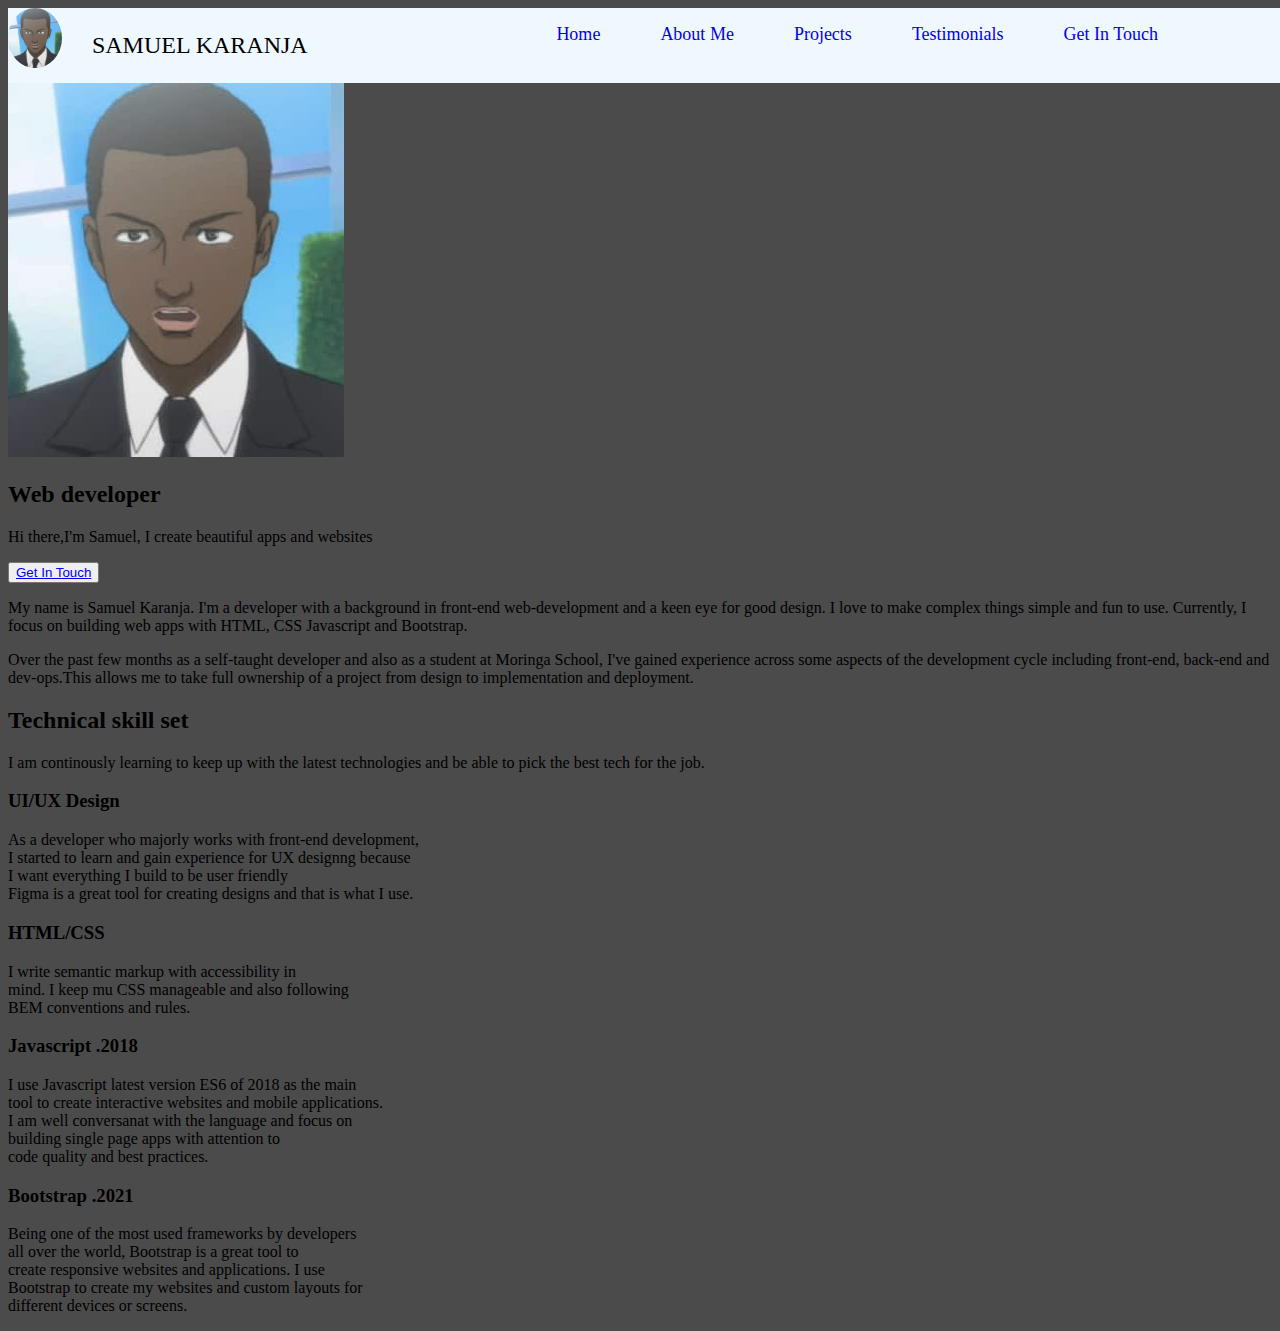
==== about.html @ 695513ed "build: add breaks to class skills subclasses elements" ====
<!DOCTYPE html>
<html lang="en">

<head>
    <meta charset="UTF-8">
    <meta http-equiv="X-UA-Compatible" content="IE=edge">
    <meta name="viewport" content="width=device-width, initial-scale=1.0">
    <title>About-Me</title>
    <link rel="stylesheet" href="css/about.css">
    <link rel="stylesheet" href="css/style.css">
</head>

<body>

    <div class="header">

        <ul class="tabs">
            <li> <a href="index.html">Home</a> </li>
            <li> <a href="about.html">About Me</a> </li>
            <li> <a href="#">Projects</a> </li>
            <li> <a href="#">Testimonials</a> </li>
            <li> <a href="#">Get In Touch</a> </li>

        </ul>

        <div class="logo">
            <img id="profile" height="60px" src="/images/profile.png" alt="profile">
            <p id="name">SAMUEL KARANJA</p>
        </div>
    </div>

    <div class="about">
        <img id="profile1" src="/images/profile.png" alt="profile">
        <div class="info">
            <h2>Web developer</h2>
            <p>
                Hi there,I'm Samuel, I create beautiful apps and websites
            </p>
            <button><a href="contact.htm" class="btn">Get In Touch</a></button>
        </div>
    </div>

    <div class="skills">
        <p>My name is Samuel Karanja. I'm a developer with a background in front-end web-development and a keen eye for
            good design. I love to make complex things simple and fun to use. Currently, I focus on building web apps
            with HTML, CSS Javascript and Bootstrap.</p>
        <p>Over the past few months as a self-taught developer and also as a student at Moringa School, I've gained
            experience across some aspects of the development cycle including front-end, back-end and dev-ops.This
            allows me to take full ownership of a project from design to implementation and deployment.</p>

        <div class="technical">
            <h2>Technical skill set</h2>
            <p>I am continously learning to keep up with the latest technologies and be able to pick the best tech for
                the
                job.</p>
        </div>

        <div class="design">
            <h3>UI/UX Design</h3>
            <p>As a developer who majorly works with front-end development,<br> I started to learn and gain experience for UX designng because  <br>  I want everything I build to be user friendly <br> Figma is a great tool for  creating designs and that is what I use.</p>

        </div>

        <div class="html">
            <H3>HTML/CSS</H3>
            <p>I write semantic markup with accessibility in <br> mind. I keep mu CSS manageable and also following <br>
                 BEM
                conventions and rules.</p>

        </div>

        <div class="javascript">
            <h3>Javascript .2018</h3>
            <p>I use Javascript latest version ES6 of 2018 as the main <br> tool to create interactive websites and mobile
                applications. <br> I am well conversanat with the language and focus on <br> building single page apps with
                attention
                to <br> code quality and best practices.</p>
        </div>

        <div class="bootstrap">
            <h3>Bootstrap .2021</h3>
            <p>Being one of the most used frameworks by developers <br> all over the world, Bootstrap is a great tool to <br>
                create
                responsive websites and applications. I use <br> Bootstrap to create my websites and custom layouts for
               <br> different
                devices or screens.</p>
        </div>

    </div>

</body>

</html>
---- css/about.css ----
body{
    background-color: rgb(75, 75, 75);
}
---- css/style.css ----
body {
  margin: none;
  padding: 0%;
  text-decoration: none;
}

.header {
  width: 100vw;
  align-items: center;
  padding:20, 20, 0  20;
  background-color: aliceblue;
  justify-content: space-around;
}

.logo {
  display: flex;
}

.tabs {
  float: right;
  display: flex;
  list-style: none;
  padding-right: 100px;
}
.tabs a {
  text-decoration: none;
  padding: 30px;
  font-size: large;
}

#profile {
  border-radius: 50%;

}

#name {
  font-size: x-large;
  padding-left: 30px;
}

.intro {
    text-align: center;
    height: 80vh;
    font-size: xx-large;

    padding: 50px;
    color: rgb(255, 255, 255);
    background-image: url('/images/img1.jpeg');
}
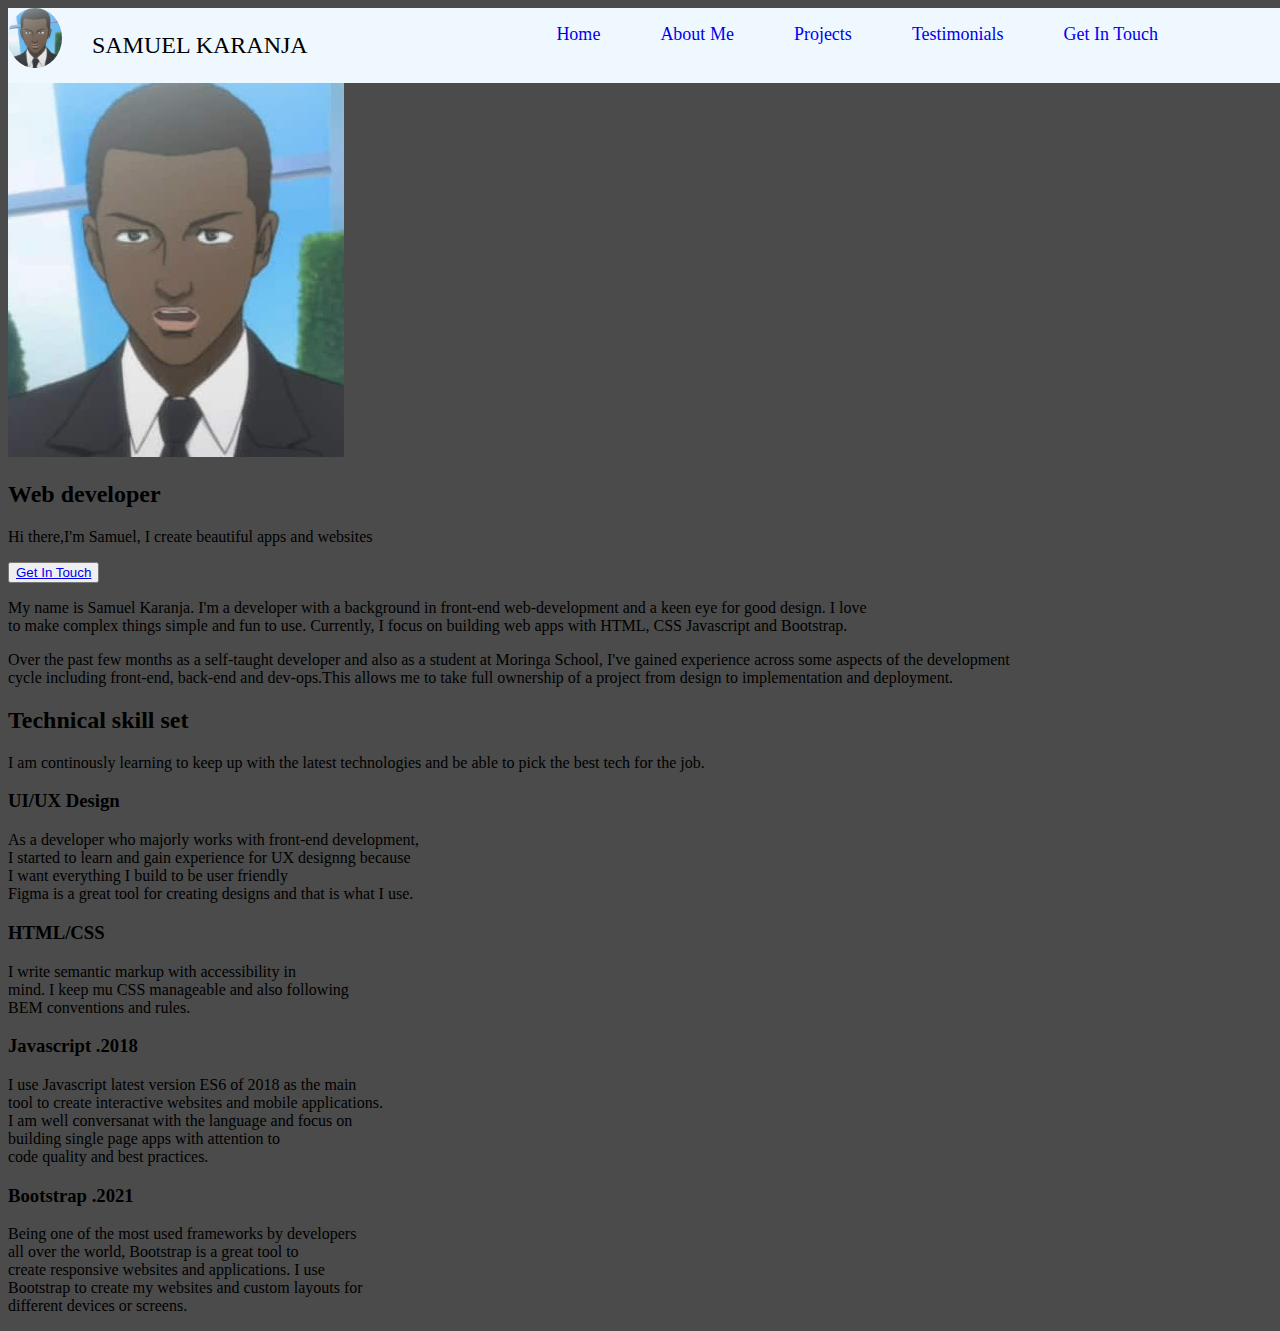
==== commit a8cd8a91: "build: add class description" ====
--- a/about.html
+++ b/about.html
@@ -41,12 +41,16 @@
     </div>
 
     <div class="skills">
-        <p>My name is Samuel Karanja. I'm a developer with a background in front-end web-development and a keen eye for
-            good design. I love to make complex things simple and fun to use. Currently, I focus on building web apps
-            with HTML, CSS Javascript and Bootstrap.</p>
-        <p>Over the past few months as a self-taught developer and also as a student at Moringa School, I've gained
-            experience across some aspects of the development cycle including front-end, back-end and dev-ops.This
-            allows me to take full ownership of a project from design to implementation and deployment.</p>
+       
+        <div class="description">
+            <p>My name is Samuel Karanja. I'm a developer with a background in front-end web-development and a keen eye for
+                good design. I love <br> to make complex things simple and fun to use. Currently, I focus on building web apps
+                with HTML, CSS Javascript and Bootstrap.</p>
+            <p>Over the past few months as a self-taught developer and also as a student at Moringa School, I've gained
+                experience across some aspects of the development <br> cycle including front-end, back-end and dev-ops.This
+                allows me to take full ownership of a project from design to implementation and deployment.</p>
+    
+        </div>
 
         <div class="technical">
             <h2>Technical skill set</h2>
@@ -55,36 +59,46 @@
                 job.</p>
         </div>
 
-        <div class="design">
-            <h3>UI/UX Design</h3>
-            <p>As a developer who majorly works with front-end development,<br> I started to learn and gain experience for UX designng because  <br>  I want everything I build to be user friendly <br> Figma is a great tool for  creating designs and that is what I use.</p>
-
+        <div class="row1">
+            <div class="design">
+                <h3>UI/UX Design</h3>
+                <p>As a developer who majorly works with front-end development,<br> I started to learn and gain experience
+                    for UX designng because <br> I want everything I build to be user friendly <br> Figma is a great tool
+                    for creating designs and that is what I use.</p>
+    
+            </div>
+    
+            <div class="html">
+                <H3>HTML/CSS</H3>
+                <p>I write semantic markup with accessibility in <br> mind. I keep mu CSS manageable and also following <br>
+                    BEM
+                    conventions and rules.</p>
+    
+            </div>
+    
         </div>
-
-        <div class="html">
-            <H3>HTML/CSS</H3>
-            <p>I write semantic markup with accessibility in <br> mind. I keep mu CSS manageable and also following <br>
-                 BEM
-                conventions and rules.</p>
-
-        </div>
-
+       
+      <div class="row2">
         <div class="javascript">
             <h3>Javascript .2018</h3>
-            <p>I use Javascript latest version ES6 of 2018 as the main <br> tool to create interactive websites and mobile
-                applications. <br> I am well conversanat with the language and focus on <br> building single page apps with
+            <p>I use Javascript latest version ES6 of 2018 as the main <br> tool to create interactive websites and
+                mobile
+                applications. <br> I am well conversanat with the language and focus on <br> building single page apps
+                with
                 attention
                 to <br> code quality and best practices.</p>
         </div>
 
         <div class="bootstrap">
             <h3>Bootstrap .2021</h3>
-            <p>Being one of the most used frameworks by developers <br> all over the world, Bootstrap is a great tool to <br>
+            <p>Being one of the most used frameworks by developers <br> all over the world, Bootstrap is a great tool to
+                <br>
                 create
                 responsive websites and applications. I use <br> Bootstrap to create my websites and custom layouts for
-               <br> different
+                <br> different
                 devices or screens.</p>
         </div>
+      </div>
 
     </div>
 
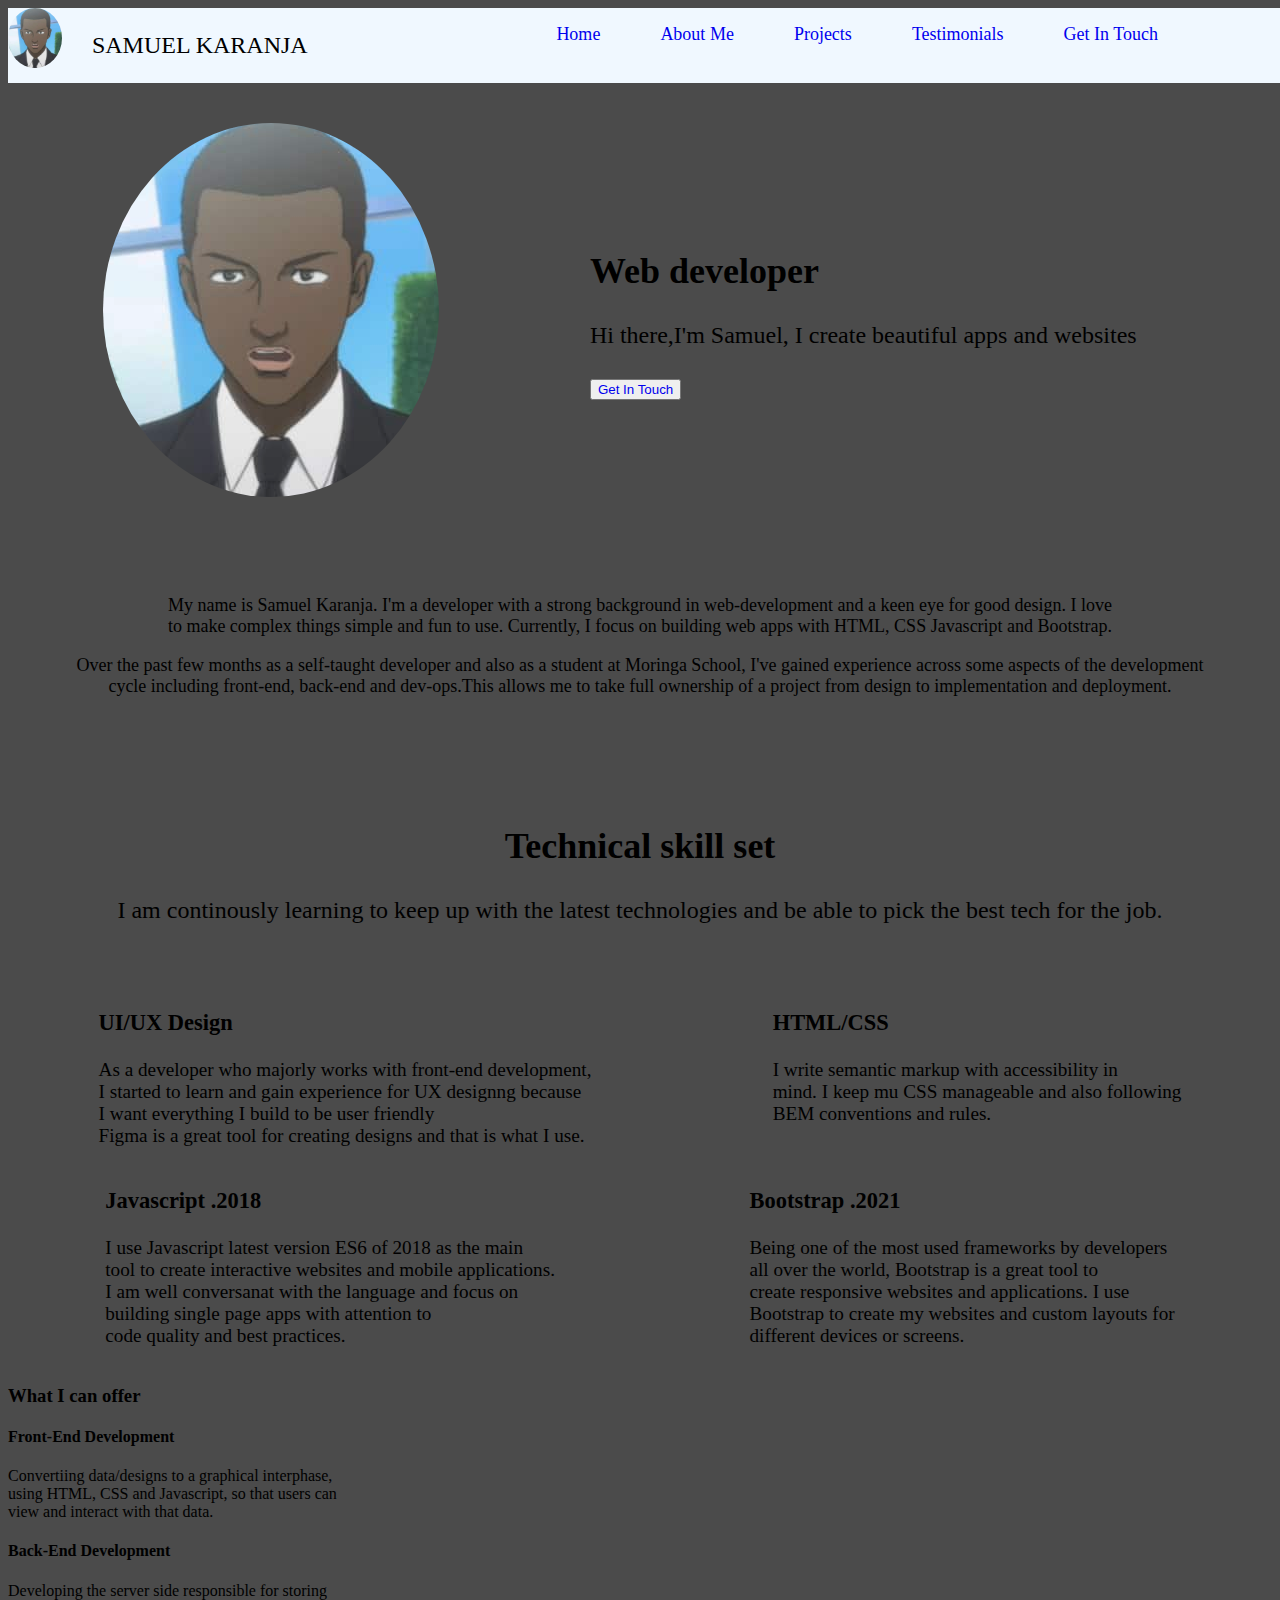
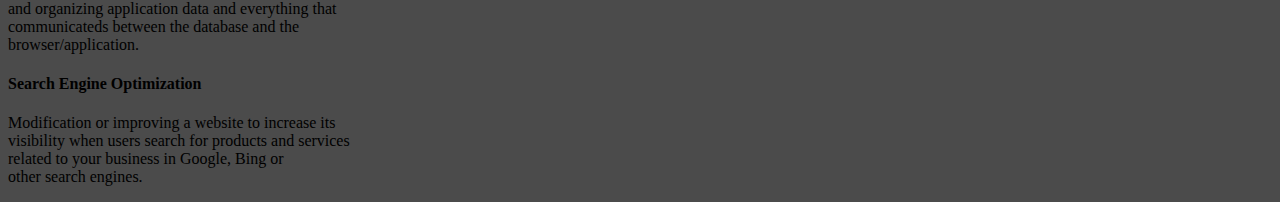
==== commit 90d2df4c: "build: add class offer,front, back and seo" ====
--- a/about.html
+++ b/about.html
@@ -36,20 +36,23 @@
             <p>
                 Hi there,I'm Samuel, I create beautiful apps and websites
             </p>
-            <button><a href="contact.htm" class="btn">Get In Touch</a></button>
+            <button><a href="contact.html" class="btn">Get In Touch</a></button>
         </div>
     </div>
 
     <div class="skills">
-       
+
         <div class="description">
-            <p>My name is Samuel Karanja. I'm a developer with a background in front-end web-development and a keen eye for
-                good design. I love <br> to make complex things simple and fun to use. Currently, I focus on building web apps
+            <p>My name is Samuel Karanja. I'm a developer with a strong background in web-development and a keen eye
+                for
+                good design. I love <br> to make complex things simple and fun to use. Currently, I focus on building
+                web apps
                 with HTML, CSS Javascript and Bootstrap.</p>
             <p>Over the past few months as a self-taught developer and also as a student at Moringa School, I've gained
-                experience across some aspects of the development <br> cycle including front-end, back-end and dev-ops.This
+                experience across some aspects of the development <br> cycle including front-end, back-end and
+                dev-ops.This
                 allows me to take full ownership of a project from design to implementation and deployment.</p>
-    
+
         </div>
 
         <div class="technical">
@@ -62,46 +65,75 @@
         <div class="row1">
             <div class="design">
                 <h3>UI/UX Design</h3>
-                <p>As a developer who majorly works with front-end development,<br> I started to learn and gain experience
-                    for UX designng because <br> I want everything I build to be user friendly <br> Figma is a great tool
+                <p>As a developer who majorly works with front-end development,<br> I started to learn and gain
+                    experience
+                    for UX designng because <br> I want everything I build to be user friendly <br> Figma is a great
+                    tool
                     for creating designs and that is what I use.</p>
-    
+
             </div>
-    
+
             <div class="html">
                 <H3>HTML/CSS</H3>
-                <p>I write semantic markup with accessibility in <br> mind. I keep mu CSS manageable and also following <br>
+                <p>I write semantic markup with accessibility in <br> mind. I keep mu CSS manageable and also following
+                    <br>
                     BEM
                     conventions and rules.</p>
-    
+
             </div>
-    
-        </div>
-       
-      <div class="row2">
-        <div class="javascript">
-            <h3>Javascript .2018</h3>
-            <p>I use Javascript latest version ES6 of 2018 as the main <br> tool to create interactive websites and
-                mobile
-                applications. <br> I am well conversanat with the language and focus on <br> building single page apps
-                with
-                attention
-                to <br> code quality and best practices.</p>
+
         </div>
 
-        <div class="bootstrap">
-            <h3>Bootstrap .2021</h3>
-            <p>Being one of the most used frameworks by developers <br> all over the world, Bootstrap is a great tool to
-                <br>
-                create
-                responsive websites and applications. I use <br> Bootstrap to create my websites and custom layouts for
-                <br> different
-                devices or screens.</p>
+        <div class="row2">
+            <div class="javascript">
+                <h3>Javascript .2018</h3>
+                <p>I use Javascript latest version ES6 of 2018 as the main <br> tool to create interactive websites and
+                    mobile
+                    applications. <br> I am well conversanat with the language and focus on <br> building single page
+                    apps
+                    with
+                    attention
+                    to <br> code quality and best practices.</p>
+            </div>
+
+            <div class="bootstrap">
+                <h3>Bootstrap .2021</h3>
+                <p>Being one of the most used frameworks by developers <br> all over the world, Bootstrap is a great
+                    tool to
+                    <br>
+                    create
+                    responsive websites and applications. I use <br> Bootstrap to create my websites and custom layouts
+                    for
+                    <br> different
+                    devices or screens.</p>
+            </div>
         </div>
-      </div>
 
     </div>
+    <h3>What I can offer</h3>
 
+    <div class="offer">
+
+        <div class="front">
+            <h4>Front-End Development</h4>
+            <p>Convertiing data/designs to a graphical interphase, <br> using HTML, CSS and Javascript, so that users
+                can <br> view and interact with that data.</p>
+        </div>
+
+        <div class="back">
+            <h4>Back-End Development</h4>
+            <p>Developing the server side responsible for storing <br> and organizing application data and everything
+                that <br> communicateds between the database and the <br> browser/application.</p>
+        </div>
+
+        <div class="seo">
+            <h4>Search Engine Optimization</h4>
+            <p>Modification or improving a website to increase its <br> visibility when users search for products and
+                services <br> related to your business in Google, Bing or <br> other search engines.</p>
+        </div>
+     
+    </div>
+   
 </body>
 
 </html>--- a/css/about.css
+++ b/css/about.css
@@ -1,3 +1,40 @@
-body{
-    background-color: rgb(75, 75, 75);
+body {
+  margin: none;
+  padding: 0%;
+  background-color: rgb(75, 75, 75);
+}
+.about {
+  align-items: center;
+  display: flex;
+  padding: 40px;
+  justify-content: space-around;
+}
+
+.btn {
+  text-align: center;
+  border-radius: 10px;
+  text-decoration: none;
+}
+
+.info {
+  padding: 40px;
+  font-size: x-large;
+}
+
+.description{
+text-align: center;
+padding: 40px;
+font-size: large;
+}
+
+.technical{
+    text-align: center;
+    padding: 40px;
+    font-size: x-large
+}
+
+.row1, .row2{
+    display: flex;
+    justify-content: space-around;
+    font-size: larger;
 }--- a/css/style.css
+++ b/css/style.css
@@ -33,6 +33,11 @@
 
 }
 
+#profile1 {
+    border-radius: 50%
+  
+  }
+
 #name {
   font-size: x-large;
   padding-left: 30px;
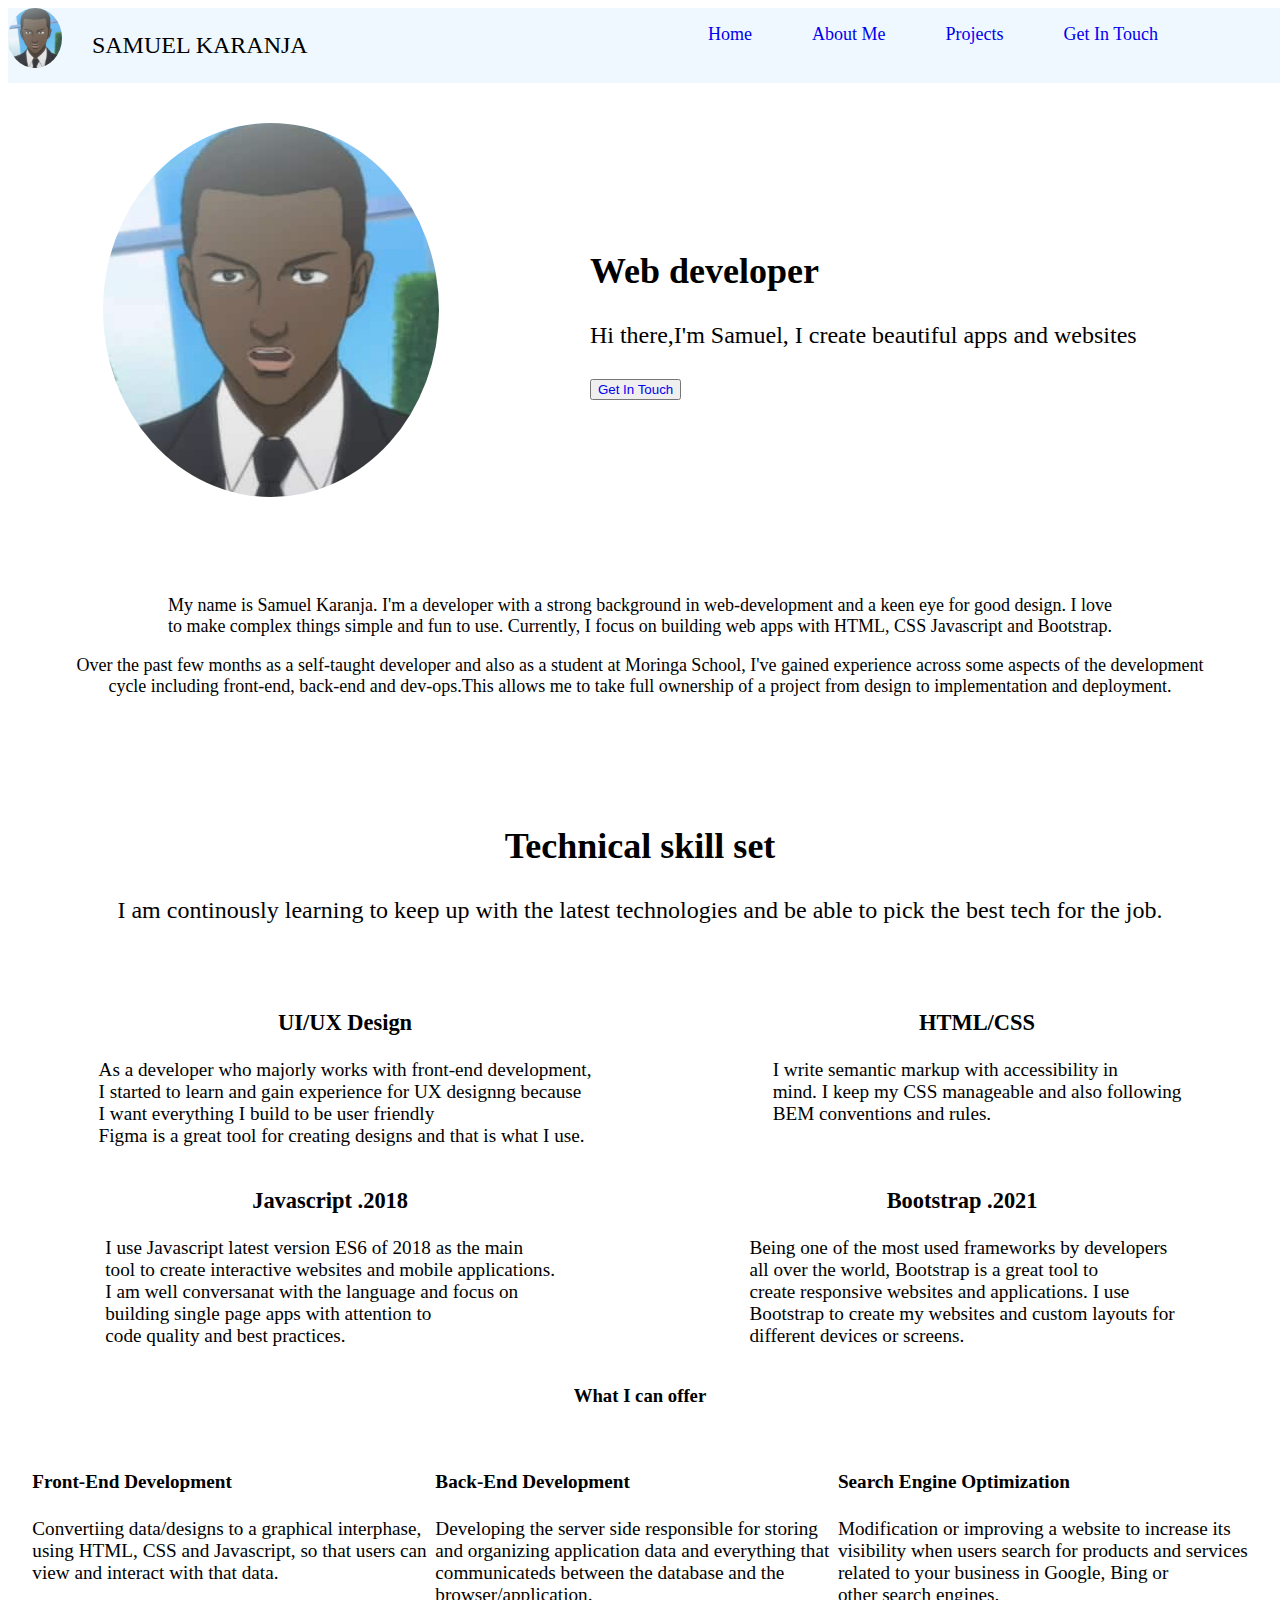
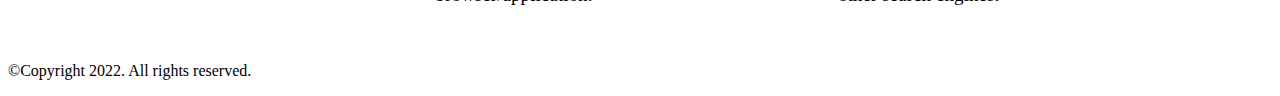
==== commit 63e9f168: "build: add copyright message" ====
--- a/about.html
+++ b/about.html
@@ -18,7 +18,6 @@
             <li> <a href="index.html">Home</a> </li>
             <li> <a href="about.html">About Me</a> </li>
             <li> <a href="#">Projects</a> </li>
-            <li> <a href="#">Testimonials</a> </li>
             <li> <a href="#">Get In Touch</a> </li>
 
         </ul>
@@ -29,6 +28,7 @@
         </div>
     </div>
 
+   <div class="section1">
     <div class="about">
         <img id="profile1" src="/images/profile.png" alt="profile">
         <div class="info">
@@ -40,20 +40,24 @@
         </div>
     </div>
 
+
+
+    <div class="description">
+        <p>My name is Samuel Karanja. I'm a developer with a strong background in web-development and a keen eye
+            for
+            good design. I love <br> to make complex things simple and fun to use. Currently, I focus on building
+            web apps
+            with HTML, CSS Javascript and Bootstrap.</p>
+        <p>Over the past few months as a self-taught developer and also as a student at Moringa School, I've gained
+            experience across some aspects of the development <br> cycle including front-end, back-end and
+            dev-ops.This
+            allows me to take full ownership of a project from design to implementation and deployment.</p>
+
+    </div>
+   </div>
+
+
     <div class="skills">
-
-        <div class="description">
-            <p>My name is Samuel Karanja. I'm a developer with a strong background in web-development and a keen eye
-                for
-                good design. I love <br> to make complex things simple and fun to use. Currently, I focus on building
-                web apps
-                with HTML, CSS Javascript and Bootstrap.</p>
-            <p>Over the past few months as a self-taught developer and also as a student at Moringa School, I've gained
-                experience across some aspects of the development <br> cycle including front-end, back-end and
-                dev-ops.This
-                allows me to take full ownership of a project from design to implementation and deployment.</p>
-
-        </div>
 
         <div class="technical">
             <h2>Technical skill set</h2>
@@ -75,7 +79,7 @@
 
             <div class="html">
                 <H3>HTML/CSS</H3>
-                <p>I write semantic markup with accessibility in <br> mind. I keep mu CSS manageable and also following
+                <p>I write semantic markup with accessibility in <br> mind. I keep my CSS manageable and also following
                     <br>
                     BEM
                     conventions and rules.</p>
@@ -131,9 +135,13 @@
             <p>Modification or improving a website to increase its <br> visibility when users search for products and
                 services <br> related to your business in Google, Bing or <br> other search engines.</p>
         </div>
-     
+
     </div>
-   
+
+    <div class="copyright">
+        <p>©Copyright 2022. All rights reserved.</p>
+    </div>
+
 </body>
 
 </html>--- a/css/about.css
+++ b/css/about.css
@@ -1,7 +1,7 @@
 body {
   margin: none;
   padding: 0%;
-  background-color: rgb(75, 75, 75);
+  /* background-color: rgb(75, 75, 75); */
 }
 .about {
   align-items: center;
@@ -11,7 +11,6 @@
 }
 
 .btn {
-  text-align: center;
   border-radius: 10px;
   text-decoration: none;
 }
@@ -21,20 +20,32 @@
   font-size: x-large;
 }
 
-.description{
-text-align: center;
-padding: 40px;
-font-size: large;
+.description {
+  text-align: center;
+  padding: 40px;
+  font-size: large;
 }
 
-.technical{
-    text-align: center;
-    padding: 40px;
-    font-size: x-large
+.technical {
+  text-align: center;
+  padding: 40px;
+  font-size: x-large;
 }
 
-.row1, .row2{
-    display: flex;
-    justify-content: space-around;
-    font-size: larger;
-}+.row1,
+.row2 {
+  display: flex;
+  justify-content: space-around;
+  font-size: larger;
+}
+
+.offer {
+  display: flex;
+  justify-content: space-around;
+  font-size: larger;
+  padding: 20px;
+}
+
+h3 {
+  text-align: center;
+}
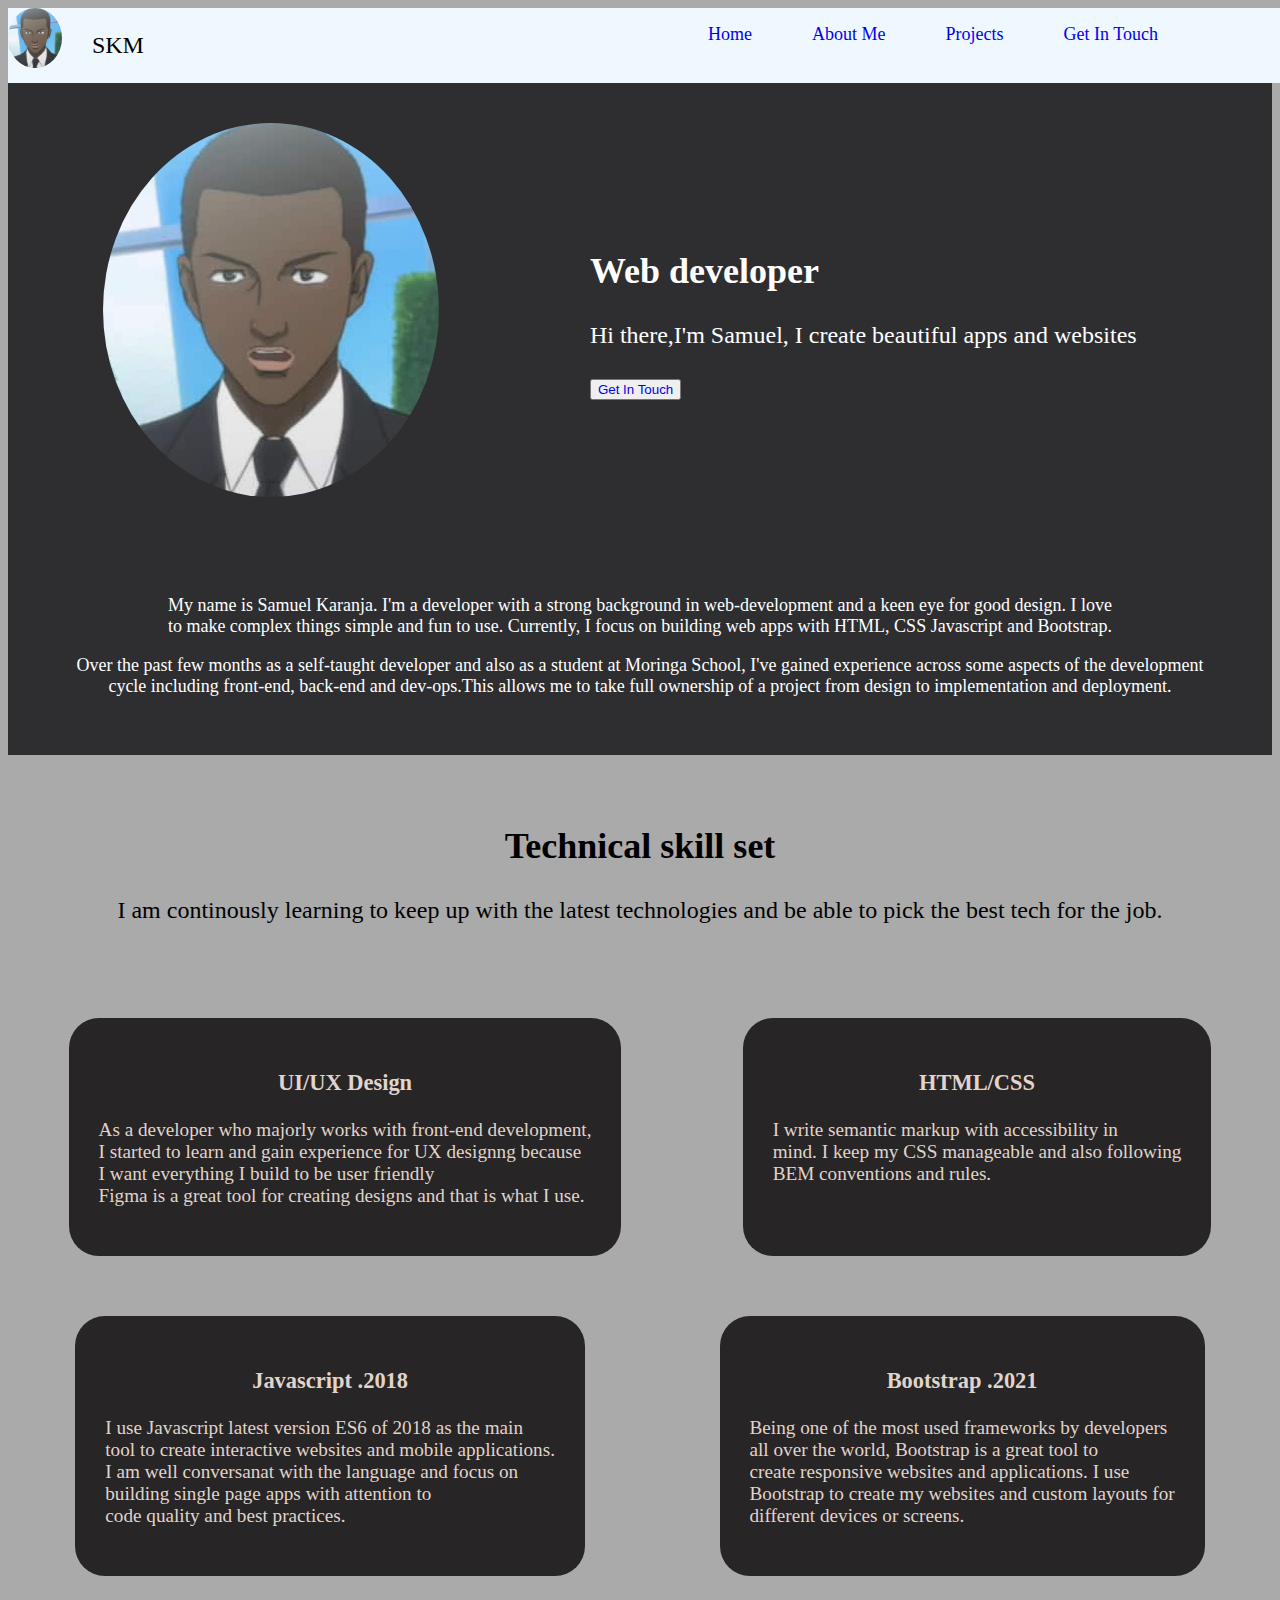
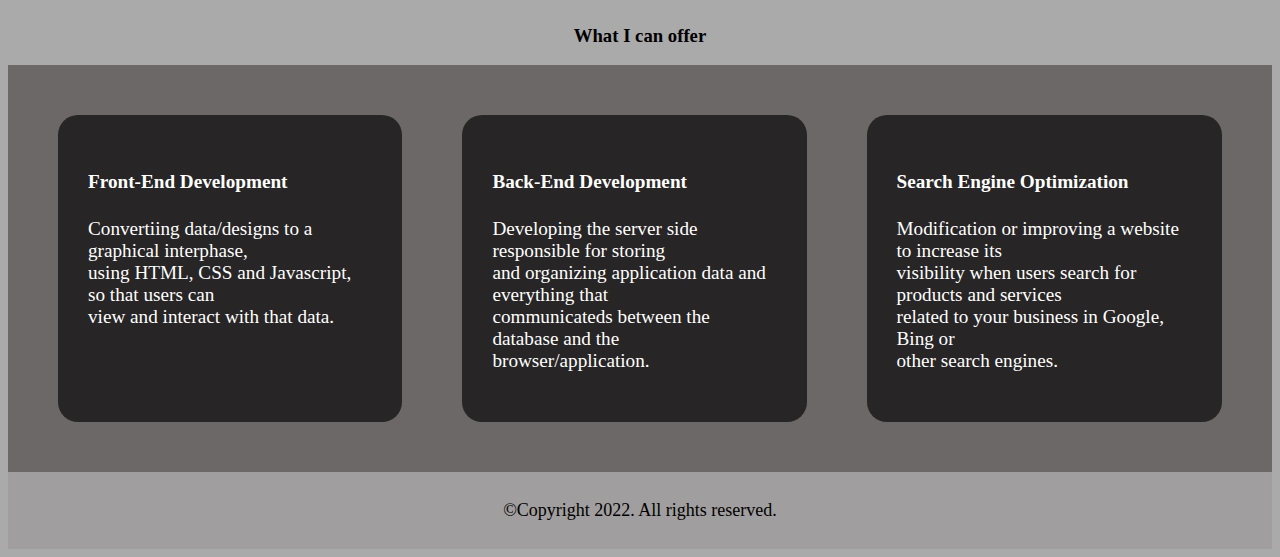
==== commit 05034135: "add link directons for nav bar tabs" ====
--- a/about.html
+++ b/about.html
@@ -17,14 +17,14 @@
         <ul class="tabs">
             <li> <a href="index.html">Home</a> </li>
             <li> <a href="about.html">About Me</a> </li>
-            <li> <a href="#">Projects</a> </li>
-            <li> <a href="#">Get In Touch</a> </li>
+            <li> <a href="projects.html">Projects</a> </li>
+            <li> <a href="contact.html">Get In Touch</a> </li>
 
         </ul>
 
         <div class="logo">
             <img id="profile" height="60px" src="/images/profile.png" alt="profile">
-            <p id="name">SAMUEL KARANJA</p>
+            <p id="name">SKM</p>
         </div>
     </div>
 
--- a/css/about.css
+++ b/css/about.css
@@ -1,7 +1,7 @@
 body {
   margin: none;
   padding: 0%;
-  /* background-color: rgb(75, 75, 75); */
+  background-color: rgb(170, 170, 170);
 }
 .about {
   align-items: center;
@@ -18,6 +18,12 @@
 .info {
   padding: 40px;
   font-size: x-large;
+}
+
+.section1 {
+  color: white;
+  background-color: #2e2e31;
+  /* background-image: url("/images/dev.jpeg"); */
 }
 
 .description {
@@ -39,13 +45,36 @@
   font-size: larger;
 }
 
-.offer {
-  display: flex;
-  justify-content: space-around;
-  font-size: larger;
-  padding: 20px;
+.design,
+.html,
+.javascript,
+.bootstrap {
+  background-color: rgb(39, 37, 37);
+  padding: 30px;
+  color: rgb(224, 212, 204);
+  border-radius: 30px;
+  margin: 30px;
 }
 
 h3 {
   text-align: center;
 }
+
+.offer {
+    background-color: rgb(109, 104, 104);
+  display: flex;
+  justify-content: space-around;
+  font-size: larger;
+  padding: 20px;
+  /* background-color: rgb(78, 74, 74); */
+}
+
+.front,
+.back,
+.seo {
+  color: white;
+  border-radius: 20px;
+  background-color: rgb(39, 37, 37);
+  padding: 30px;
+  margin: 30px;
+}
--- a/css/style.css
+++ b/css/style.css
@@ -53,3 +53,10 @@
     background-image: url('/images/img1.jpeg');
 }
 
+.copyright{
+  text-align: center;
+  background-color: rgb(160, 158, 158);
+  padding: 10px;
+  font-size: large;
+}
+
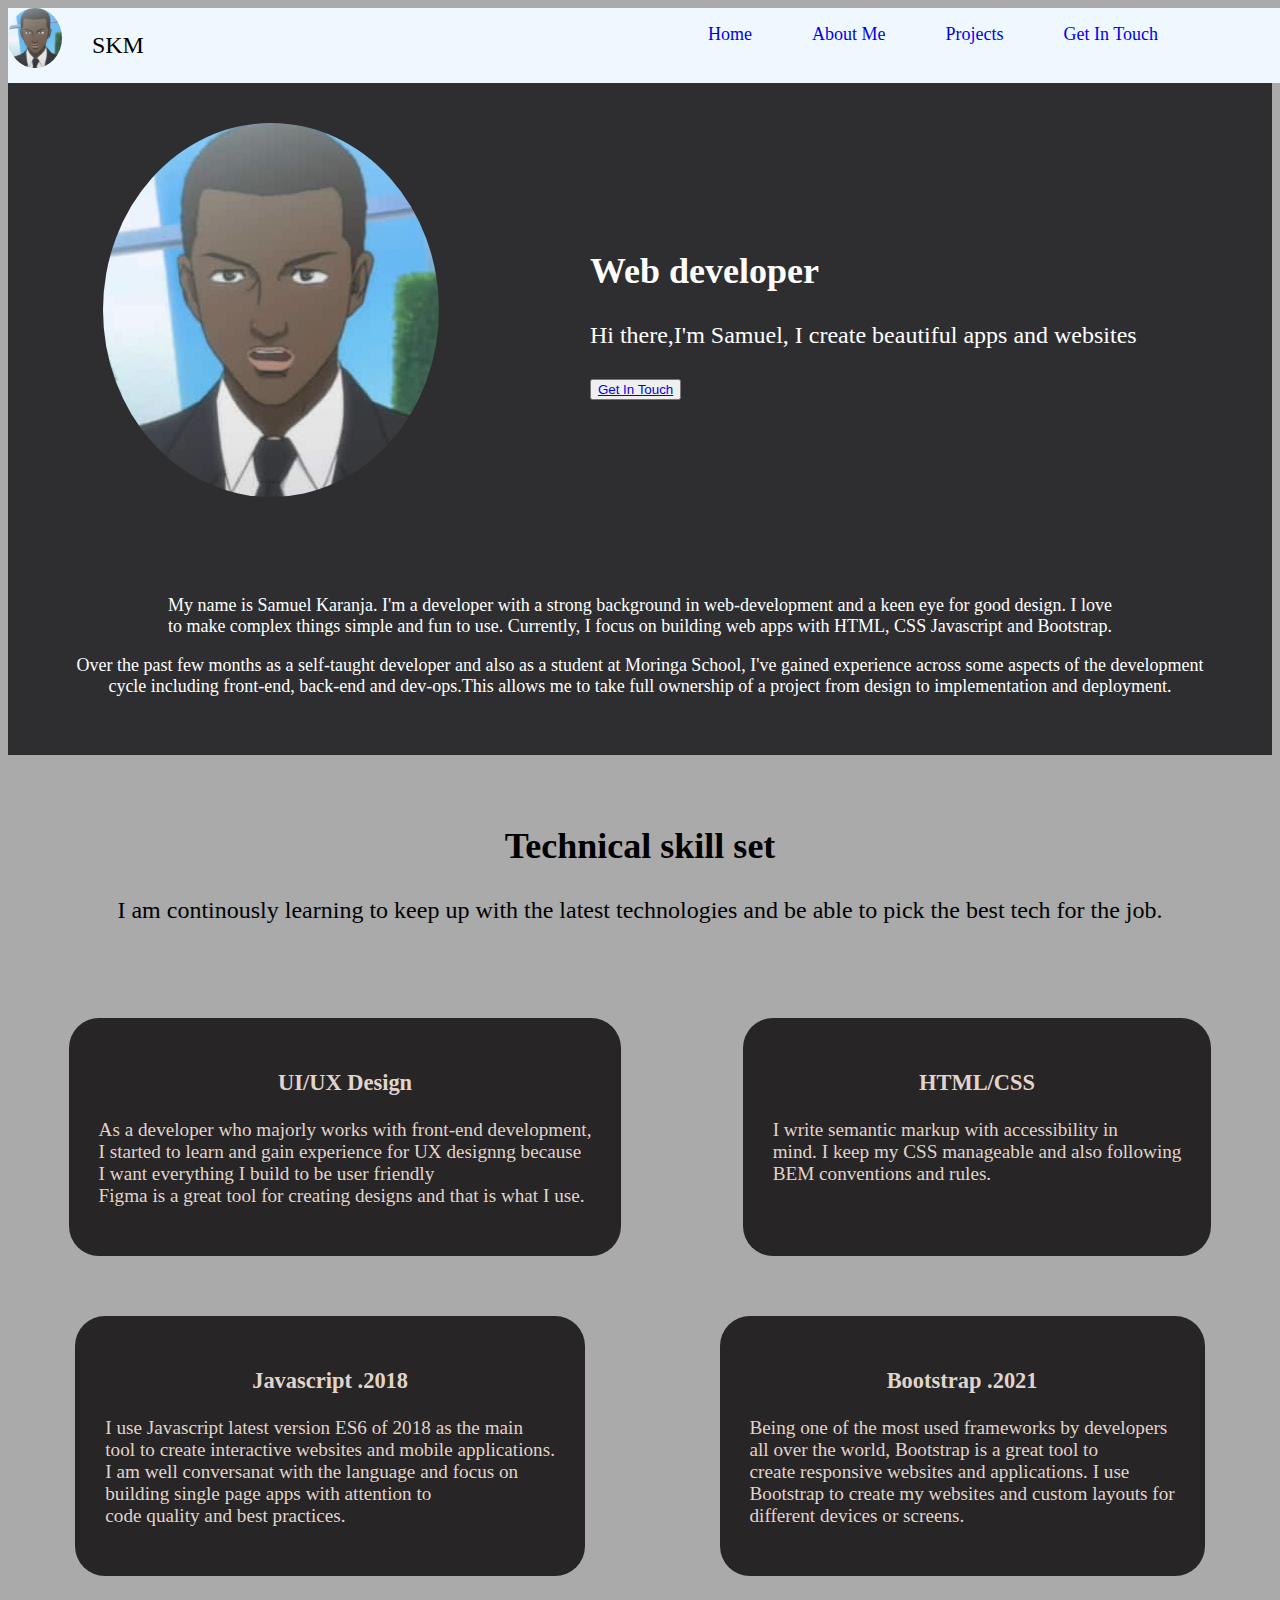
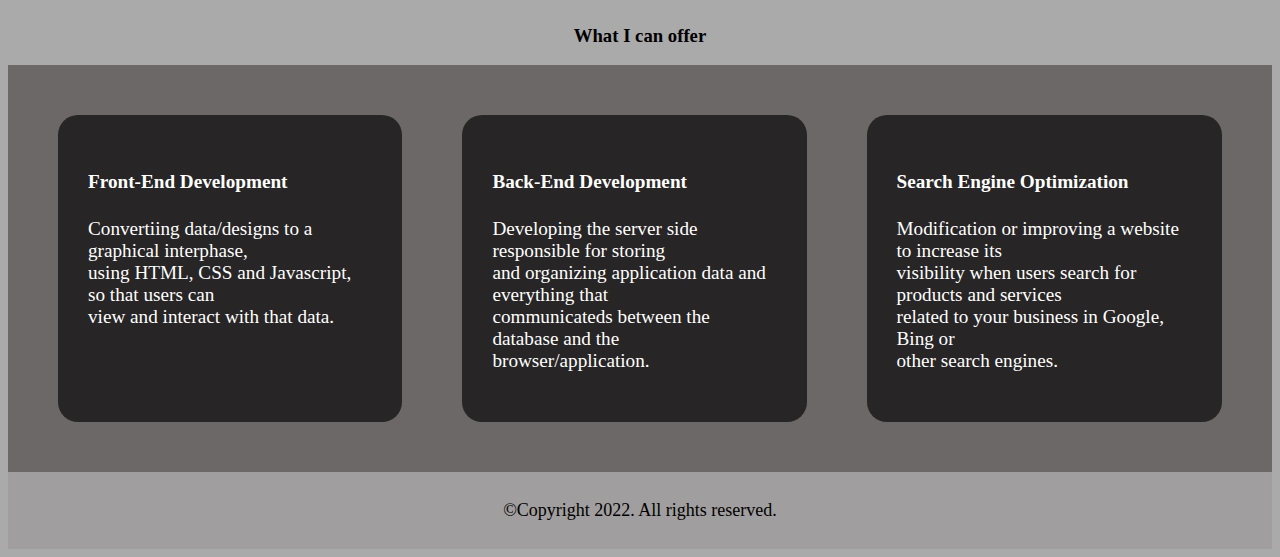
==== commit a2892c2a: "build: add class name buttons to button" ====
--- a/about.html
+++ b/about.html
@@ -36,7 +36,7 @@
             <p>
                 Hi there,I'm Samuel, I create beautiful apps and websites
             </p>
-            <button><a href="contact.html" class="btn">Get In Touch</a></button>
+            <button><a href="contact.html" class="buttons">Get In Touch</a></button>
         </div>
     </div>
 
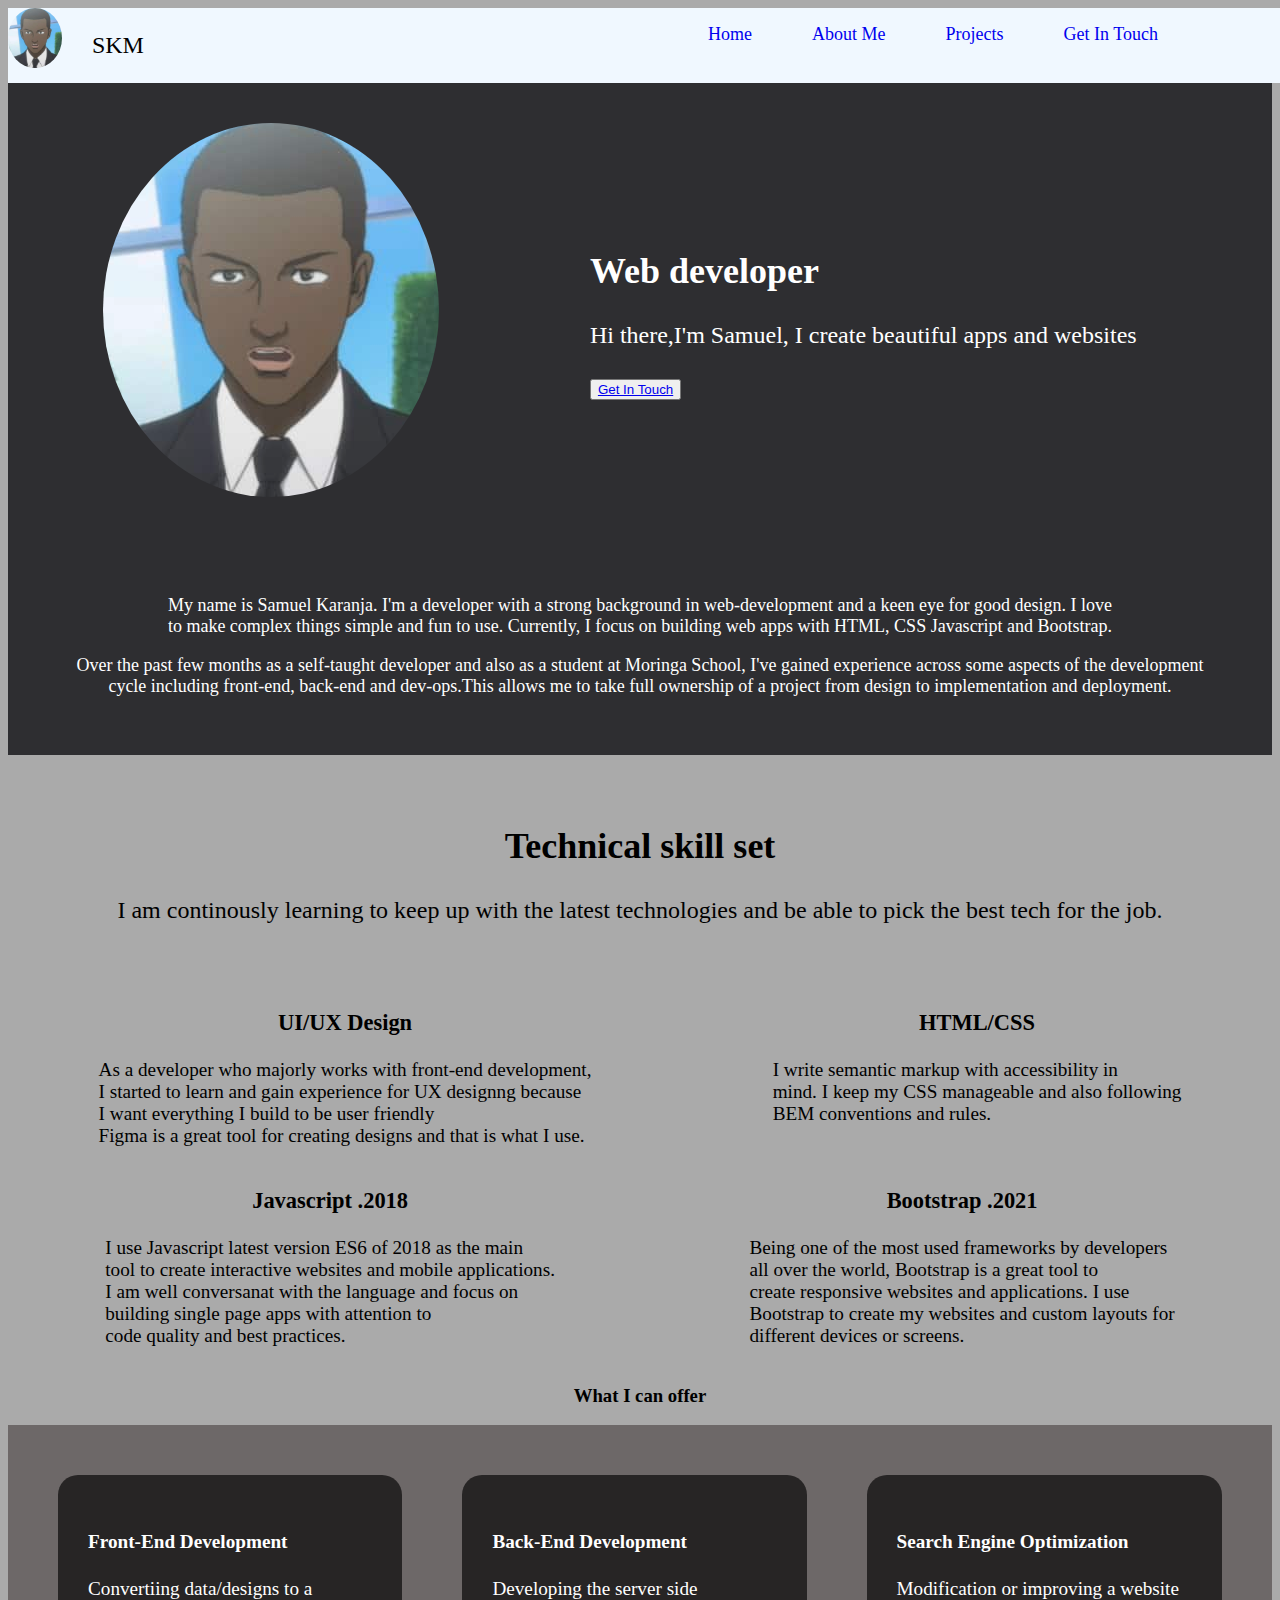
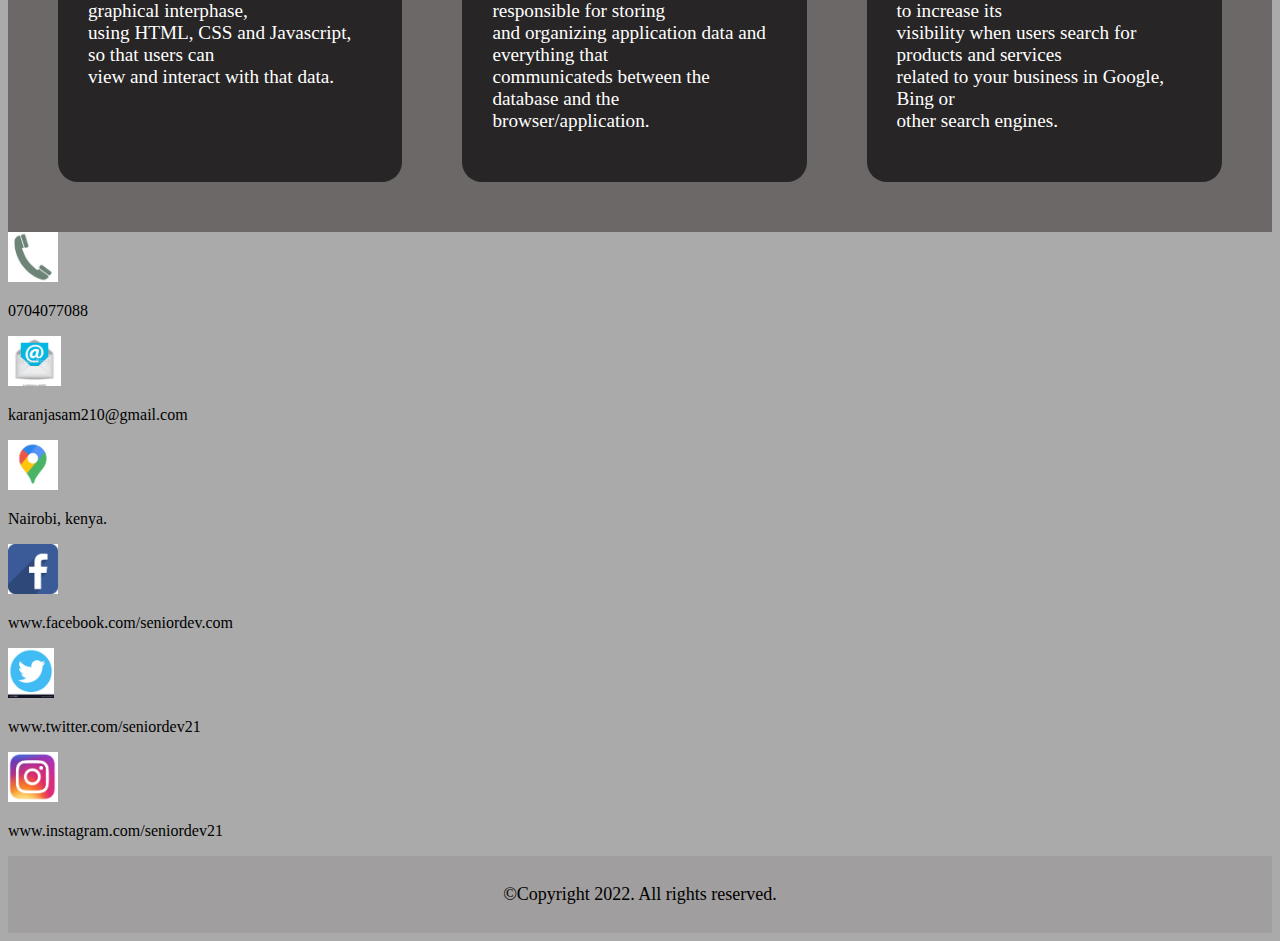
==== commit 893c231b: "build:add footer to about.html file" ====
--- a/about.html
+++ b/about.html
@@ -28,33 +28,33 @@
         </div>
     </div>
 
-   <div class="section1">
-    <div class="about">
-        <img id="profile1" src="/images/profile.png" alt="profile">
-        <div class="info">
-            <h2>Web developer</h2>
-            <p>
-                Hi there,I'm Samuel, I create beautiful apps and websites
-            </p>
-            <button><a href="contact.html" class="buttons">Get In Touch</a></button>
+    <div class="section1">
+        <div class="about">
+            <img id="profile1" src="/images/profile.png" alt="profile">
+            <div class="info">
+                <h2>Web developer</h2>
+                <p>
+                    Hi there,I'm Samuel, I create beautiful apps and websites
+                </p>
+                <button><a href="contact.html" class="buttons">Get In Touch</a></button>
+            </div>
         </div>
-    </div>
 
 
 
-    <div class="description">
-        <p>My name is Samuel Karanja. I'm a developer with a strong background in web-development and a keen eye
-            for
-            good design. I love <br> to make complex things simple and fun to use. Currently, I focus on building
-            web apps
-            with HTML, CSS Javascript and Bootstrap.</p>
-        <p>Over the past few months as a self-taught developer and also as a student at Moringa School, I've gained
-            experience across some aspects of the development <br> cycle including front-end, back-end and
-            dev-ops.This
-            allows me to take full ownership of a project from design to implementation and deployment.</p>
+        <div class="description">
+            <p>My name is Samuel Karanja. I'm a developer with a strong background in web-development and a keen eye
+                for
+                good design. I love <br> to make complex things simple and fun to use. Currently, I focus on building
+                web apps
+                with HTML, CSS Javascript and Bootstrap.</p>
+            <p>Over the past few months as a self-taught developer and also as a student at Moringa School, I've gained
+                experience across some aspects of the development <br> cycle including front-end, back-end and
+                dev-ops.This
+                allows me to take full ownership of a project from design to implementation and deployment.</p>
 
+        </div>
     </div>
-   </div>
 
 
     <div class="skills">
@@ -138,6 +138,49 @@
 
     </div>
 
+    <div class="footer">
+
+        <div class="group1">
+            <div class="phone">
+                <img src="/images/phone.jpeg" alt="phone" class="imgs" height="50px">
+                <p>0704077088</p>
+            </div>
+
+            <div class="mail">
+                <img src="/images/mail.webp" alt="mail" class="imgs" height="50px">
+                <p>karanjasam210@gmail.com</p>
+            </div>
+
+            <div class="location">
+                <img src="/images/location.png" alt="mail" class="imgs" height="50px">
+                <p>Nairobi, kenya.</p>
+            </div>
+        </div>
+
+        <div class="group2">
+
+            <div class="facebook">
+                <img src="/images/fb.png" alt="mail" class="imgs" height="50px">
+                <p>www.facebook.com/seniordev.com</p>
+            </div>
+
+            <div class="twitter">
+                <img src="/images/twitter.png" alt="mail" class="imgs" height="50px">
+                <p>www.twitter.com/seniordev21</p>
+            </div>
+
+            <div class="instagram">
+                <img src="/images/ig.jpeg" alt="mail" class="imgs" height="50px">
+                <p>www.instagram.com/seniordev21</p>
+            </div>
+
+        </div>
+
+    </div>
+
+
+
+
     <div class="copyright">
         <p>©Copyright 2022. All rights reserved.</p>
     </div>
--- a/css/about.css
+++ b/css/about.css
@@ -49,11 +49,7 @@
 .html,
 .javascript,
 .bootstrap {
-  background-color: rgb(39, 37, 37);
-  padding: 30px;
-  color: rgb(224, 212, 204);
-  border-radius: 30px;
-  margin: 30px;
+ 
 }
 
 h3 {
--- a/css/style.css
+++ b/css/style.css
@@ -60,3 +60,5 @@
   font-size: large;
 }
 
+
+
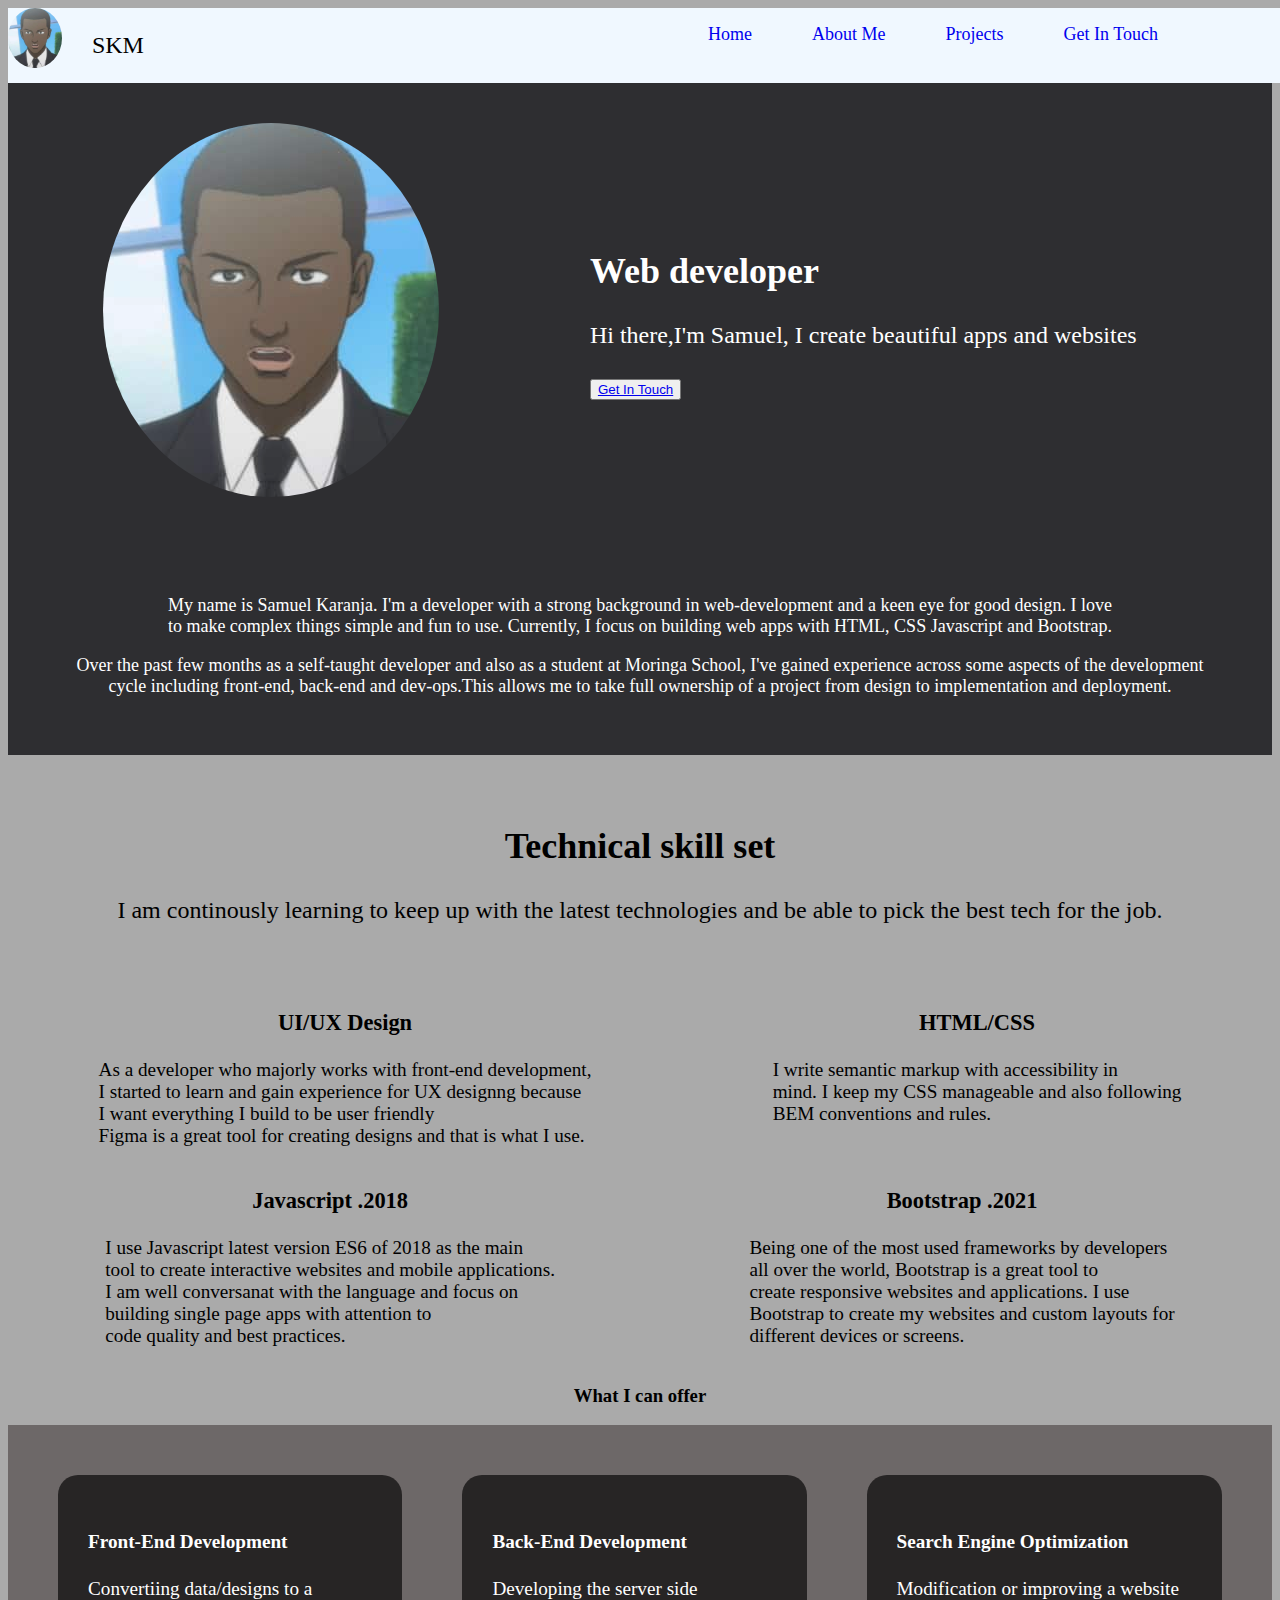
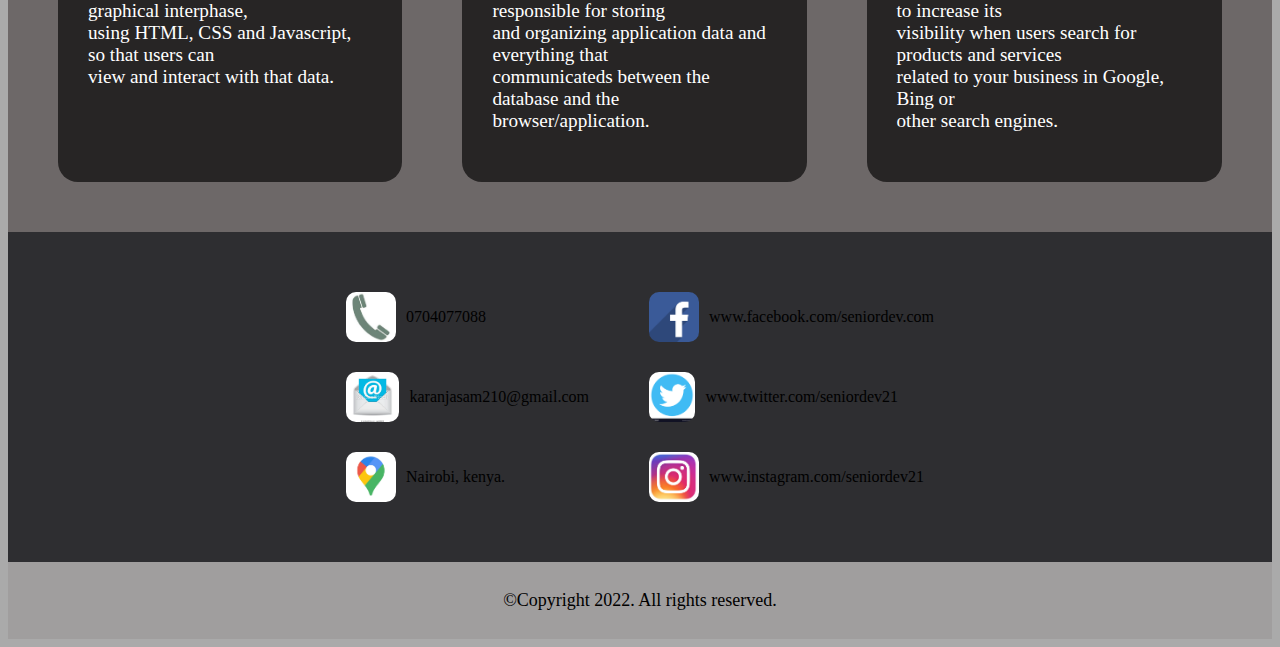
==== commit 3461359f: "fix: remove slashes before images file paths" ====
--- a/about.html
+++ b/about.html
@@ -23,14 +23,14 @@
         </ul>
 
         <div class="logo">
-            <img id="profile" height="60px" src="/images/profile.png" alt="profile">
+            <img id="profile" height="60px" src="images/profile.png" alt="profile">
             <p id="name">SKM</p>
         </div>
     </div>
 
     <div class="section1">
         <div class="about">
-            <img id="profile1" src="/images/profile.png" alt="profile">
+            <img id="profile1" src="images/profile.png" alt="profile">
             <div class="info">
                 <h2>Web developer</h2>
                 <p>
@@ -142,17 +142,17 @@
 
         <div class="group1">
             <div class="phone">
-                <img src="/images/phone.jpeg" alt="phone" class="imgs" height="50px">
+                <img src="images/phone.jpeg" alt="phone" class="imgs" height="50px">
                 <p>0704077088</p>
             </div>
 
             <div class="mail">
-                <img src="/images/mail.webp" alt="mail" class="imgs" height="50px">
+                <img src="images/mail.webp" alt="mail" class="imgs" height="50px">
                 <p>karanjasam210@gmail.com</p>
             </div>
 
             <div class="location">
-                <img src="/images/location.png" alt="mail" class="imgs" height="50px">
+                <img src="images/location.png" alt="mail" class="imgs" height="50px">
                 <p>Nairobi, kenya.</p>
             </div>
         </div>
@@ -160,17 +160,17 @@
         <div class="group2">
 
             <div class="facebook">
-                <img src="/images/fb.png" alt="mail" class="imgs" height="50px">
+                <img src="images/fb.png" alt="mail" class="imgs" height="50px">
                 <p>www.facebook.com/seniordev.com</p>
             </div>
 
             <div class="twitter">
-                <img src="/images/twitter.png" alt="mail" class="imgs" height="50px">
+                <img src="images/twitter.png" alt="mail" class="imgs" height="50px">
                 <p>www.twitter.com/seniordev21</p>
             </div>
 
             <div class="instagram">
-                <img src="/images/ig.jpeg" alt="mail" class="imgs" height="50px">
+                <img src="images/ig.jpeg" alt="mail" class="imgs" height="50px">
                 <p>www.instagram.com/seniordev21</p>
             </div>
 
--- a/css/about.css
+++ b/css/about.css
@@ -49,7 +49,6 @@
 .html,
 .javascript,
 .bootstrap {
- 
 }
 
 h3 {
@@ -57,7 +56,7 @@
 }
 
 .offer {
-    background-color: rgb(109, 104, 104);
+  background-color: rgb(109, 104, 104);
   display: flex;
   justify-content: space-around;
   font-size: larger;
--- a/css/style.css
+++ b/css/style.css
@@ -7,7 +7,7 @@
 .header {
   width: 100vw;
   align-items: center;
-  padding:20, 20, 0  20;
+  padding: 20, 20, 0 20;
   background-color: aliceblue;
   justify-content: space-around;
 }
@@ -30,13 +30,11 @@
 
 #profile {
   border-radius: 50%;
-
 }
 
 #profile1 {
-    border-radius: 50%
-  
-  }
+  border-radius: 50%;
+}
 
 #name {
   font-size: x-large;
@@ -44,21 +42,40 @@
 }
 
 .intro {
-    text-align: center;
-    height: 80vh;
-    font-size: xx-large;
+  text-align: center;
+  height: 80vh;
+  font-size: xx-large;
 
-    padding: 50px;
-    color: rgb(255, 255, 255);
-    background-image: url('/images/img1.jpeg');
+  padding: 50px;
+  color: rgb(255, 255, 255);
+  background-image: url("/images/img1.jpeg");
 }
 
-.copyright{
+.copyright {
   text-align: center;
   background-color: rgb(160, 158, 158);
   padding: 10px;
   font-size: large;
 }
 
+.footer {
+  display: flex;
+  padding: 30px;
+  background-color: #2e2e31;
+  justify-content: center;
+}
 
+.phone,
+.mail,
+.location,
+.facebook,
+.twitter,
+.instagram {
+  display: flex;
+  margin: 30px;
+}
 
+.imgs {
+  border-radius: 10px;
+  margin-right: 10px;
+}
